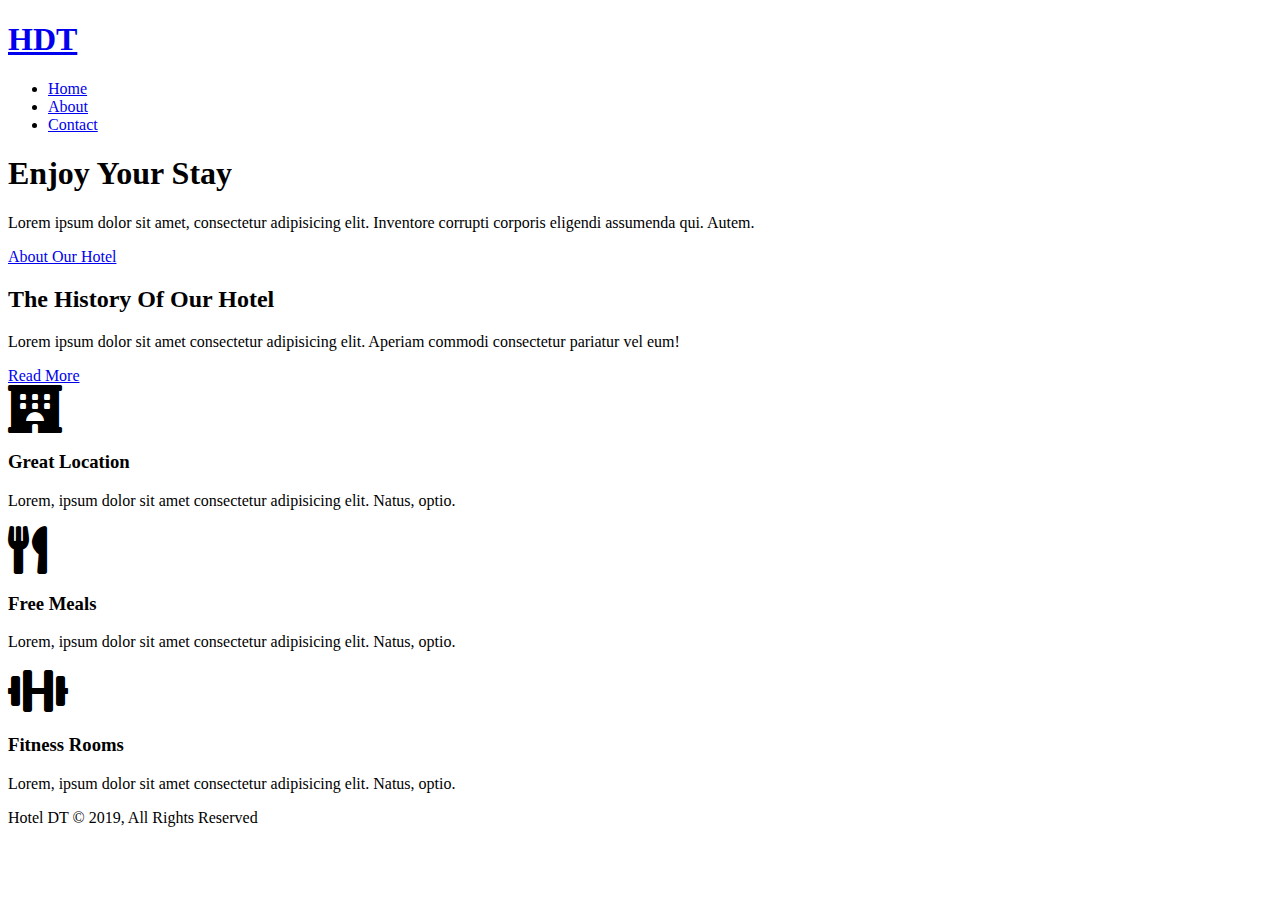
==== index.html @ 91d2a229 "Update" ====
<!DOCTYPE html>
<html lang="en">
<head>
    <meta charset="UTF-8">
    <meta name="viewport" content="width=device-width, initial-scale=1.0">
    <meta http-equiv="X-UA-Compatible" content="ie=edge">
    <meta name="description" content="Wecome to the most famous hotel in the world">
    <title>Hotel DT | Welcome</title>
    <meta name="keywords" content="hotel, detroit">
    <link href="fontawesome/css/all.css" rel="stylesheet">
    <link rel="stylesheet" href="/hotel project/css/style.css">
    <link rel="stylesheet" media="screen and (max-width:768px)" href="/hotel project/css/mobile.css">
</head>
<body>
    <header>
        <nav id="navbar">
            <div class="container">
                <h1 class="logo"><a href="index.html">HDT</a></h1>
                <ul>
                    <li><a class="current" href="index.html">Home</a></li>
                    <li><a href="about.html">About</a></li>
                    <li><a href="contact.html">Contact</a></li>
                </ul>
            </div>
        </nav>
        <div id="showcase">
            <div class="container">
                <div class="showcase-content">
                    <h1><span class="text-primary">Enjoy</span> Your Stay</h1>
                    <p class="lead">Lorem ipsum dolor sit amet, consectetur adipisicing elit. Inventore corrupti corporis eligendi assumenda qui. Autem.</p>
                    <a class="btn" href="/hotel project/about.html">About Our Hotel</a>
                </div>
            </div>
        </div>
    </header>

    <section id="home-info" class="bg-dark">
        <div class="info-image"></div>
        <div class="info-content">
            <h2><span class="text-primary">The History</span> Of Our Hotel</h2>
            <p>Lorem ipsum dolor sit amet consectetur adipisicing elit. Aperiam commodi consectetur pariatur vel eum! </p>
            <a href="about.html" class="btn btn-light">Read More</a>
        </div>

    </section>
    

    <section id="features">
        <div class="box bg-light">
            <i class="fas fa-hotel fa-3x"></i>
            <h3>Great Location</h3>
            <p>Lorem, ipsum dolor sit amet consectetur adipisicing elit. Natus, optio.</p>
        </div>
        <div class="box bg-primary">
            <i class="fas fa-utensils fa-3x"></i>
            <h3>Free Meals</h3>
            <p>Lorem, ipsum dolor sit amet consectetur adipisicing elit. Natus, optio.</p>
        </div>
        <div class="box bg-light">
            <i class="fas fa-dumbbell fa-3x"></i>
            <h3>Fitness Rooms</h3>
            <p>Lorem, ipsum dolor sit amet consectetur adipisicing elit. Natus, optio.</p>
        </div>
    </section>
    <div class="clr"></div>
    <footer id="main-footer">
        <p>Hotel DT &copy; 2019, All Rights Reserved </p>
    </footer>

</body>
</html>
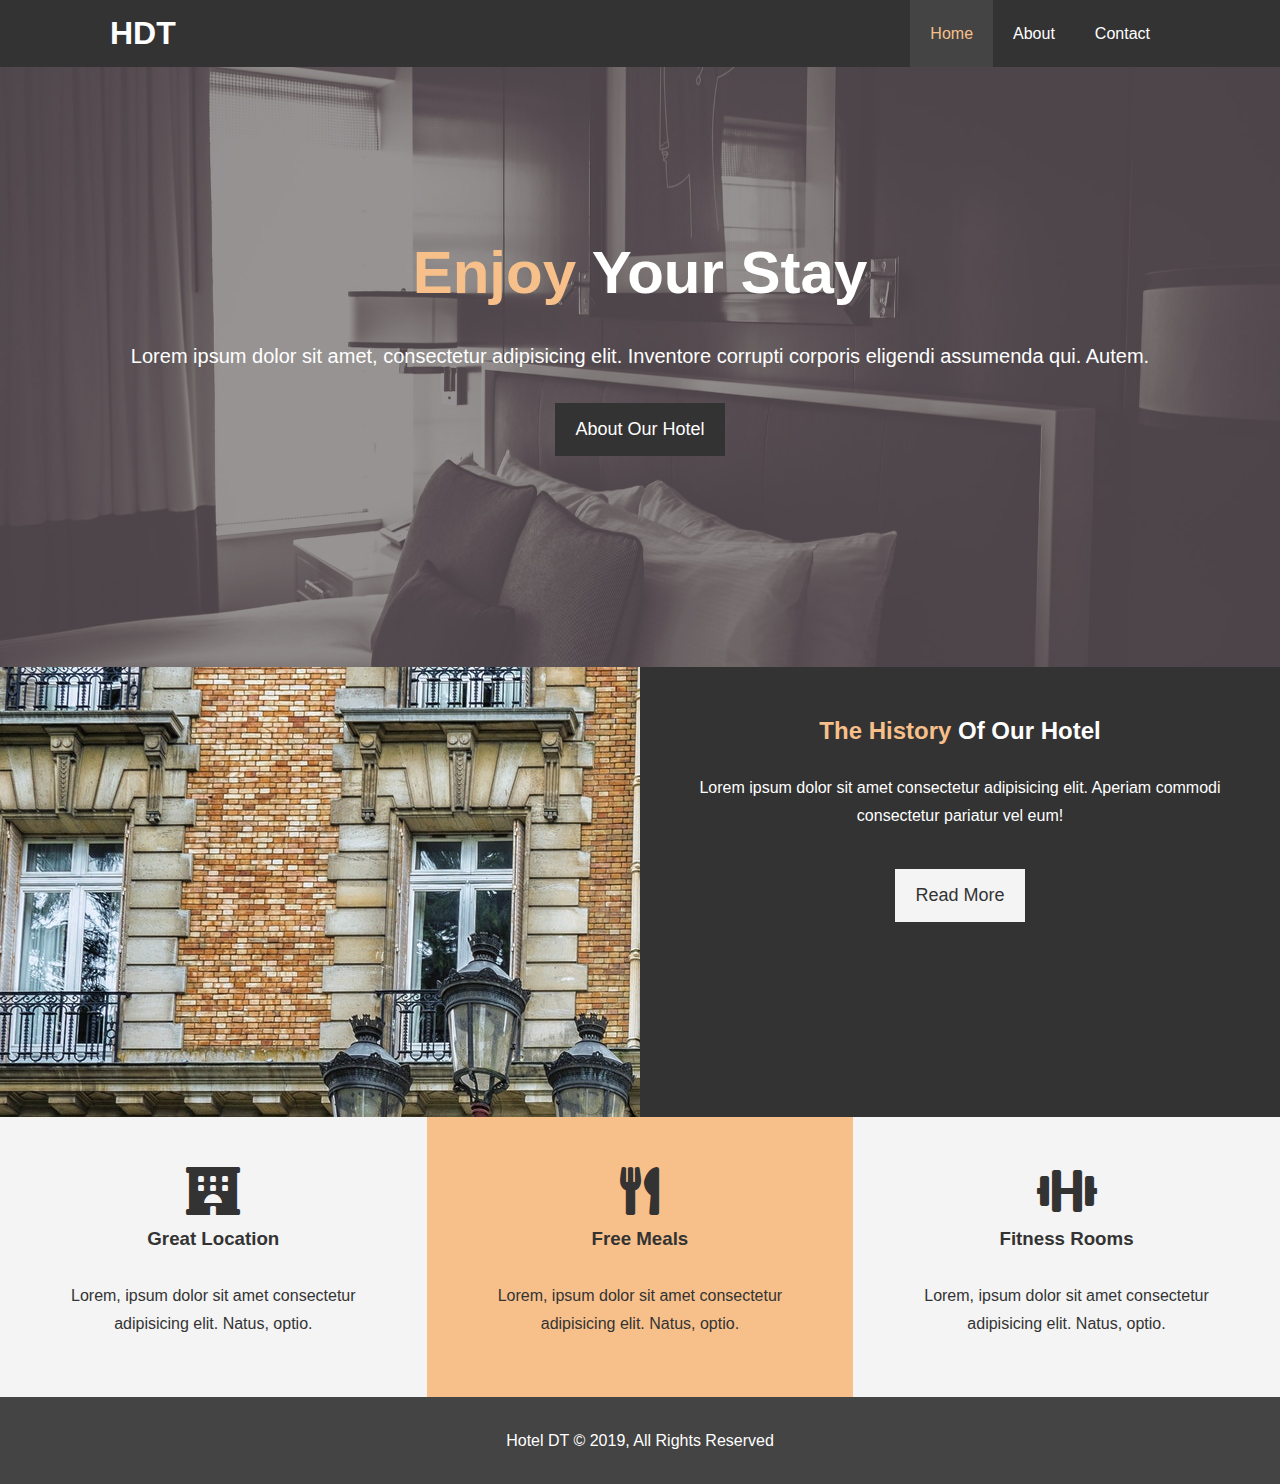
==== commit 4e00cbdf: "Update index.html" ====
--- a/index.html
+++ b/index.html
@@ -8,8 +8,8 @@
     <title>Hotel DT | Welcome</title>
     <meta name="keywords" content="hotel, detroit">
     <link href="fontawesome/css/all.css" rel="stylesheet">
-    <link rel="stylesheet" href="/hotel project/css/style.css">
-    <link rel="stylesheet" media="screen and (max-width:768px)" href="/hotel project/css/mobile.css">
+    <link rel="stylesheet" href="/css/style.css">
+    <link rel="stylesheet" media="screen and (max-width:768px)" href="/css/mobile.css">
 </head>
 <body>
     <header>
@@ -28,7 +28,7 @@
                 <div class="showcase-content">
                     <h1><span class="text-primary">Enjoy</span> Your Stay</h1>
                     <p class="lead">Lorem ipsum dolor sit amet, consectetur adipisicing elit. Inventore corrupti corporis eligendi assumenda qui. Autem.</p>
-                    <a class="btn" href="/hotel project/about.html">About Our Hotel</a>
+                    <a class="btn" href="about.html">About Our Hotel</a>
                 </div>
             </div>
         </div>
--- a/css/style.css
+++ b/css/style.css
@@ -0,0 +1,304 @@
+* {
+    margin: 0;
+    padding: 0;
+    box-sizing: border-box;
+}
+html, body 
+{
+    font-family: 'Segoe UI', Tahoma, Geneva, Verdana, sans-serif;
+    line-height: 1.7em;
+}
+
+a 
+{
+    color: #333333;
+    text-decoration: none;
+}
+
+h1, h2, h3 
+{
+    padding-bottom: 20px;
+}
+
+p
+{
+    margin: 10px 0px;
+}
+
+.container
+{
+    margin: auto;
+    max-width: 1100px;
+    overflow: auto;
+    padding: 0px 20px;
+}
+
+.text-primary
+{
+    color: #f7c08a;
+}
+
+.lead
+{
+    font-size: 20px;
+}
+
+.btn
+{
+    display: inline-block;
+    font-size: 18px;
+    color: #ffffff;
+    background: #333333;
+    padding: 13px 20px;
+    border: none;
+    cursor: pointer;
+}
+.btn:hover
+{
+    background-color: #f7c08a;
+    color: #333333;
+}
+
+.btn-light
+{
+    background-color: #f4f4f4;
+    color: #333333;
+}
+
+.bg-dark
+{
+    background: #333333;
+    color: #ffffff;
+}
+.bg-light
+{
+    background: #f4f4f4;
+    color: #333333;
+}
+.bg-primary
+{
+    color: #333333;
+    background: #f7c08a;
+}
+.clr
+{
+    clear: both;
+}
+.l-heading
+{
+    font-size: 40px;
+    line-height: 1.2rem;
+    margin-top: 10px;
+}
+
+.py-1
+{
+    padding: 10px 0px;
+}
+.py-2
+{
+    padding: 20px 0px;
+}
+.py-3
+{
+    padding: 30px 0px;
+}
+
+#navbar
+{
+    background: #333333;
+    color: #ffffff;
+    overflow: auto;
+}
+
+#navbar a 
+{
+    color: #ffffff;
+}
+
+#navbar .logo 
+{
+    float: left;
+    padding-top: 20px;
+}
+
+#navbar ul 
+{
+    list-style: none;
+    float: right;
+}
+
+#navbar ul li 
+{
+    float: left;
+}
+
+#navbar ul li a 
+{
+    display: block;
+    padding: 20px;
+    text-align: center;
+}
+
+#navbar ul li a:hover, #navbar ul li a.current
+{
+    background: #444444;
+    color: #f7c08a;
+}
+
+#showcase
+{
+    background: url("../images/showcase.jpg") no-repeat center center/cover;
+    height: 600px;
+}
+
+#showcase .showcase-content
+{
+    color: #ffffff;
+    text-align: center;
+    padding-top: 170px;
+}
+
+#showcase .showcase-content h1
+{
+    font-size: 60px;
+    line-height: 1.2em;
+}
+
+#showcase .showcase-content p
+{
+    padding-bottom: 20px;
+    line-height: 1.7em;
+}
+#home-info
+{
+    height: 450px;
+}
+
+#home-info .info-image
+{
+    float: left;
+    width: 50%;
+    background: url("../images/photo-1.jpg") no-repeat;
+    min-height: 100%;
+}
+#home-info .info-content
+{
+    float: right;
+    width: 50%;
+    height: 100%;
+    text-align: center;
+    overflow: hidden;
+    padding: 50px 30px;
+}
+
+#home-info .info-content p
+{
+    padding-bottom: 30px;
+}
+
+.box
+{
+    float: left;
+    width: 33.33%;
+    padding: 50px;
+    text-align: center;
+}
+
+.box i
+{
+    margin-bottom: 10px;
+}
+
+#about-info .info-right
+{
+    float: right;
+    width: 50%;
+    min-height: 100%;
+}
+#about-info .info-right img
+{
+    display: block;
+    margin: auto;
+    width: 70%;
+    border-radius: 25%;
+}
+#about-info .info-left
+{
+    float: left;
+    width: 50%;
+    min-height: 100%;
+}
+
+#testimonials
+{
+    height: 100%;
+    background: url("../images/test-bg.jpg") no-repeat center center/cover;
+    padding-top: 100px;
+
+}
+#testimonials h2
+{
+    color: #ffffff;
+    text-align: center;
+    padding-bottom: 40px;
+}
+#testimonials .testimonial
+{
+    padding: 20px;
+    margin-bottom: 40px;
+    border-radius: 5px;
+    opacity: 0.9;
+}
+#testimonials .testimonial p
+{
+    text-align: justify;
+}
+
+#testimonials .testimonial img
+{
+    width: 100px;
+    float: left;
+    margin-right: 20px;
+    border-radius: 50%;
+}
+
+#contact-form .form-group
+{
+    margin-bottom: 20px;
+}
+
+#contact-form label
+{
+    display: block;
+    margin-bottom: 5px;
+}
+
+#contact-form input,
+#contact-form textarea
+{
+    width: 100%;
+    padding: 10px;
+    border: 1px #dddddd solid;
+}
+
+#contact-form input:focus,
+#contact-form textarea:focus
+{
+    outline: none;
+    border-color: #f7c08a;
+}
+
+#contact-form textarea
+{
+    height: 200px;
+}
+
+#main-footer
+{
+    text-align: center;
+    background: #444444;
+    color: #ffffff;
+    padding: 20px;
+}
+
--- a/css/mobile.css
+++ b/css/mobile.css
@@ -0,0 +1,68 @@
+#navbar .logo 
+{
+    float: none;
+    text-align: center;
+}
+
+#navbar ul, #navbar ul li 
+{
+    float: none;
+}
+
+#navbar ul li a 
+{
+    padding: 5px;
+    border-bottom: #444444 dotted 1px;
+}
+
+#showcase
+{
+    height:100%; 
+}
+
+#showcase .showcase-content
+{
+    padding-top: 70px;
+    padding-bottom: 30px;
+}
+
+#home-info .info-image
+{
+    display: none;
+}
+
+#home-info .info-content
+{
+    float: none;
+    width: 100%;
+}
+
+.box
+{
+    float: none;
+    width: 100%;
+}
+
+#about-info .info-right, #about-info .info-left
+{
+    float: none;
+    width: 100%;
+}
+
+#about-info .info-right
+{
+    margin-top: 30px;
+}
+
+.l-heading
+{
+    margin-top: 10px;
+    text-align: center;
+}
+
+
+#contact-info .box
+{
+    border-bottom: #444444 dotted 1px;
+
+}